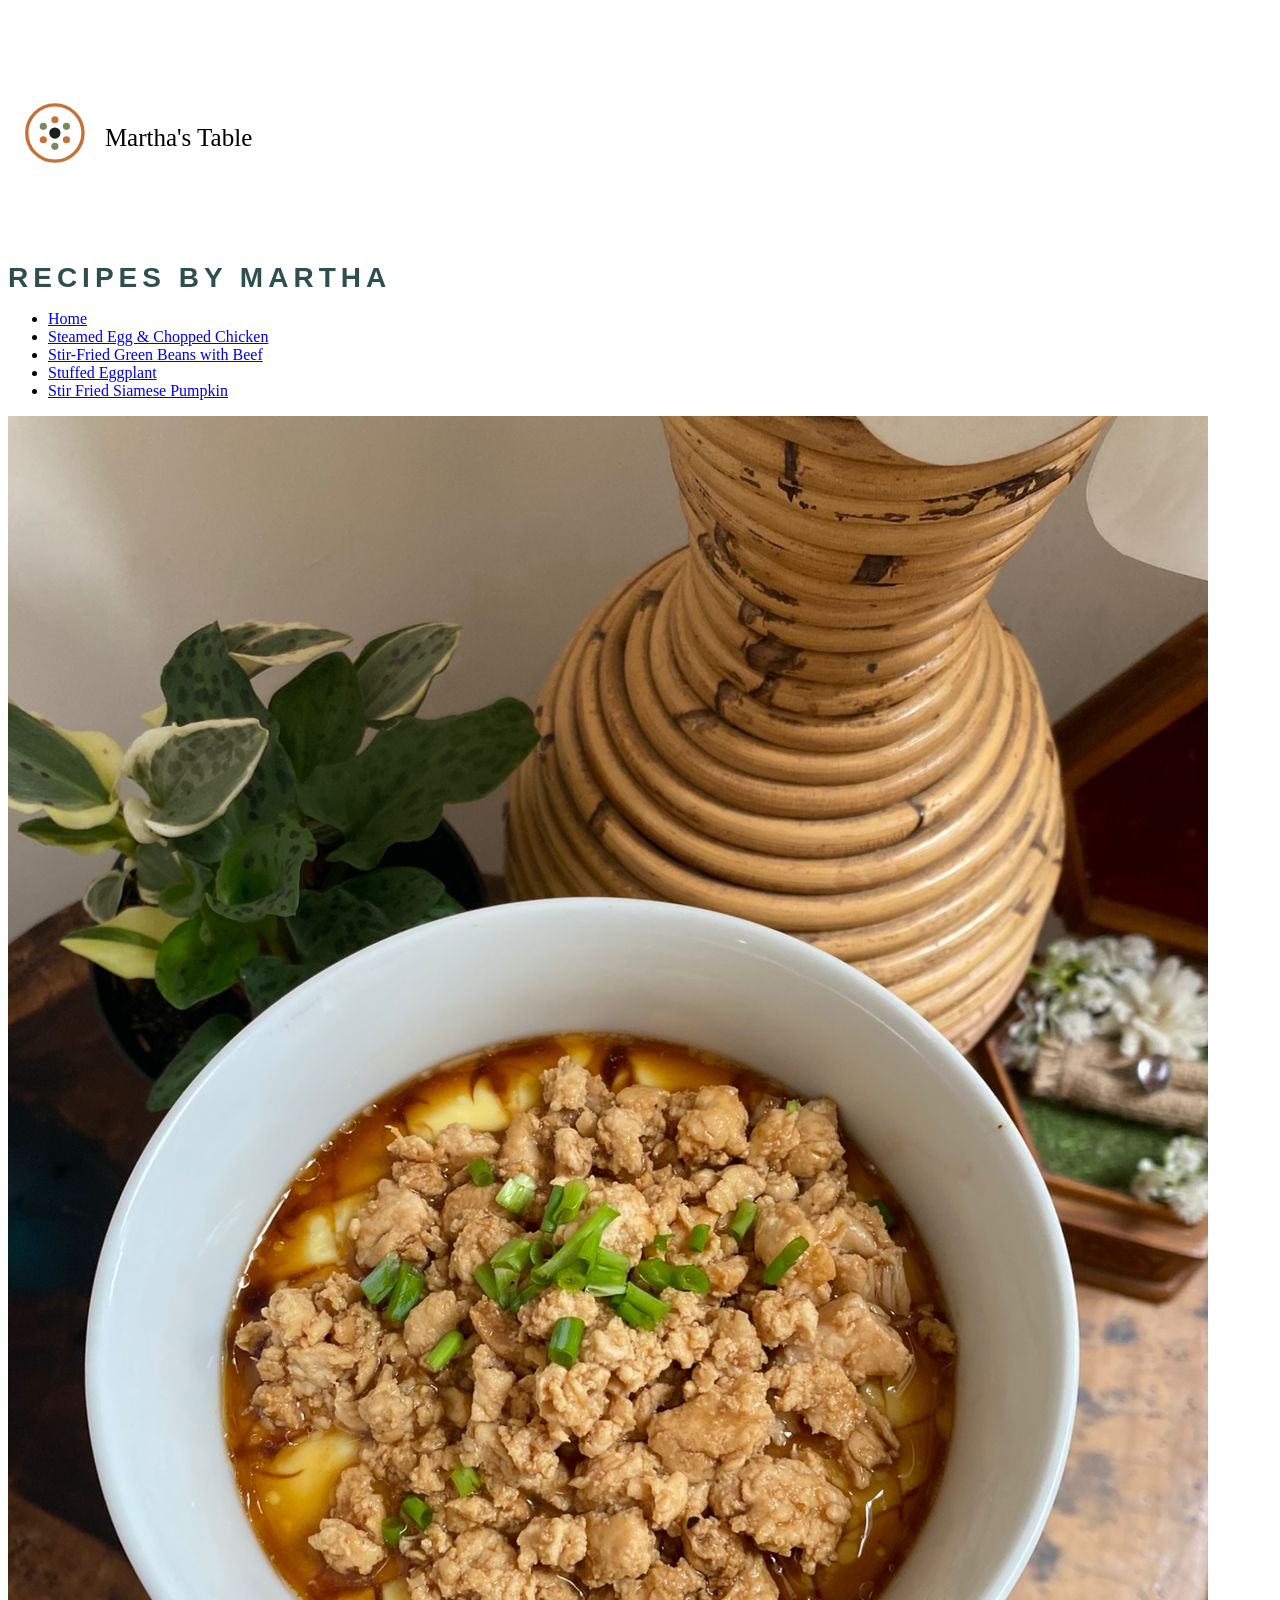
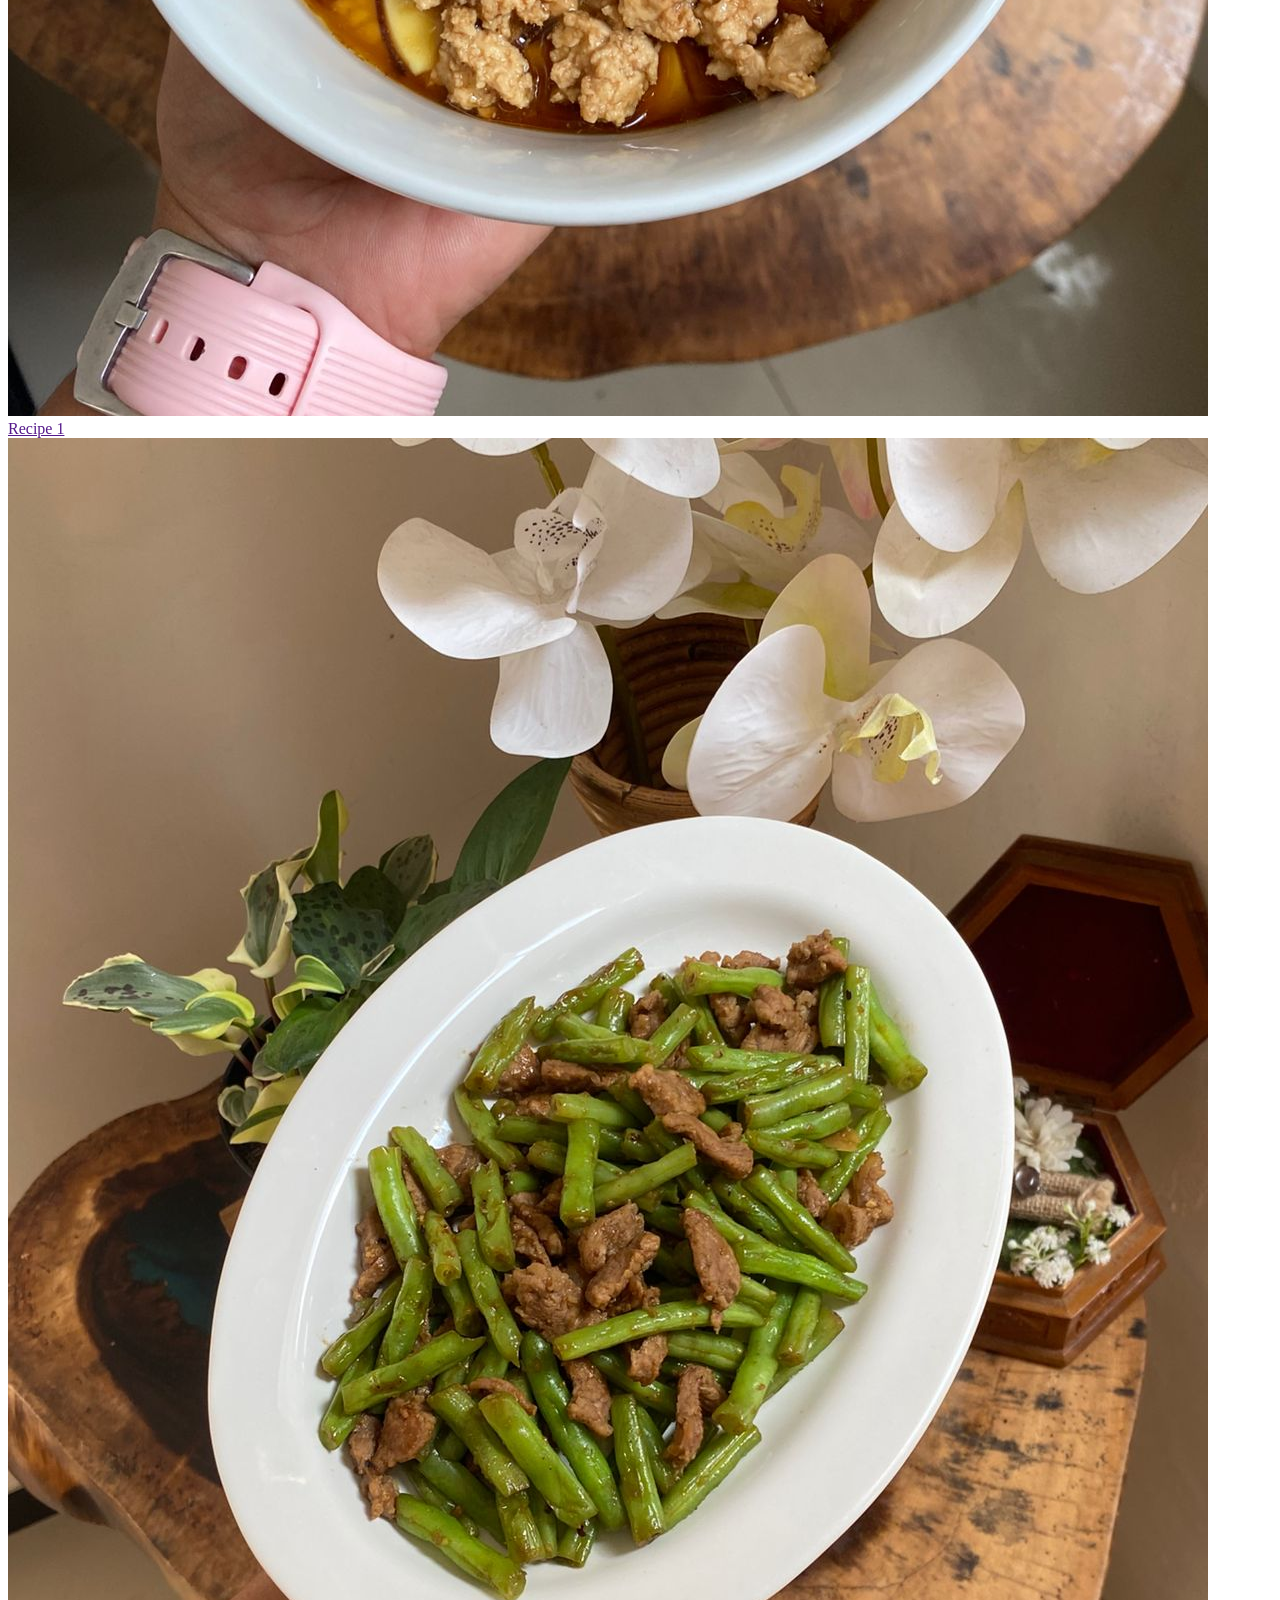
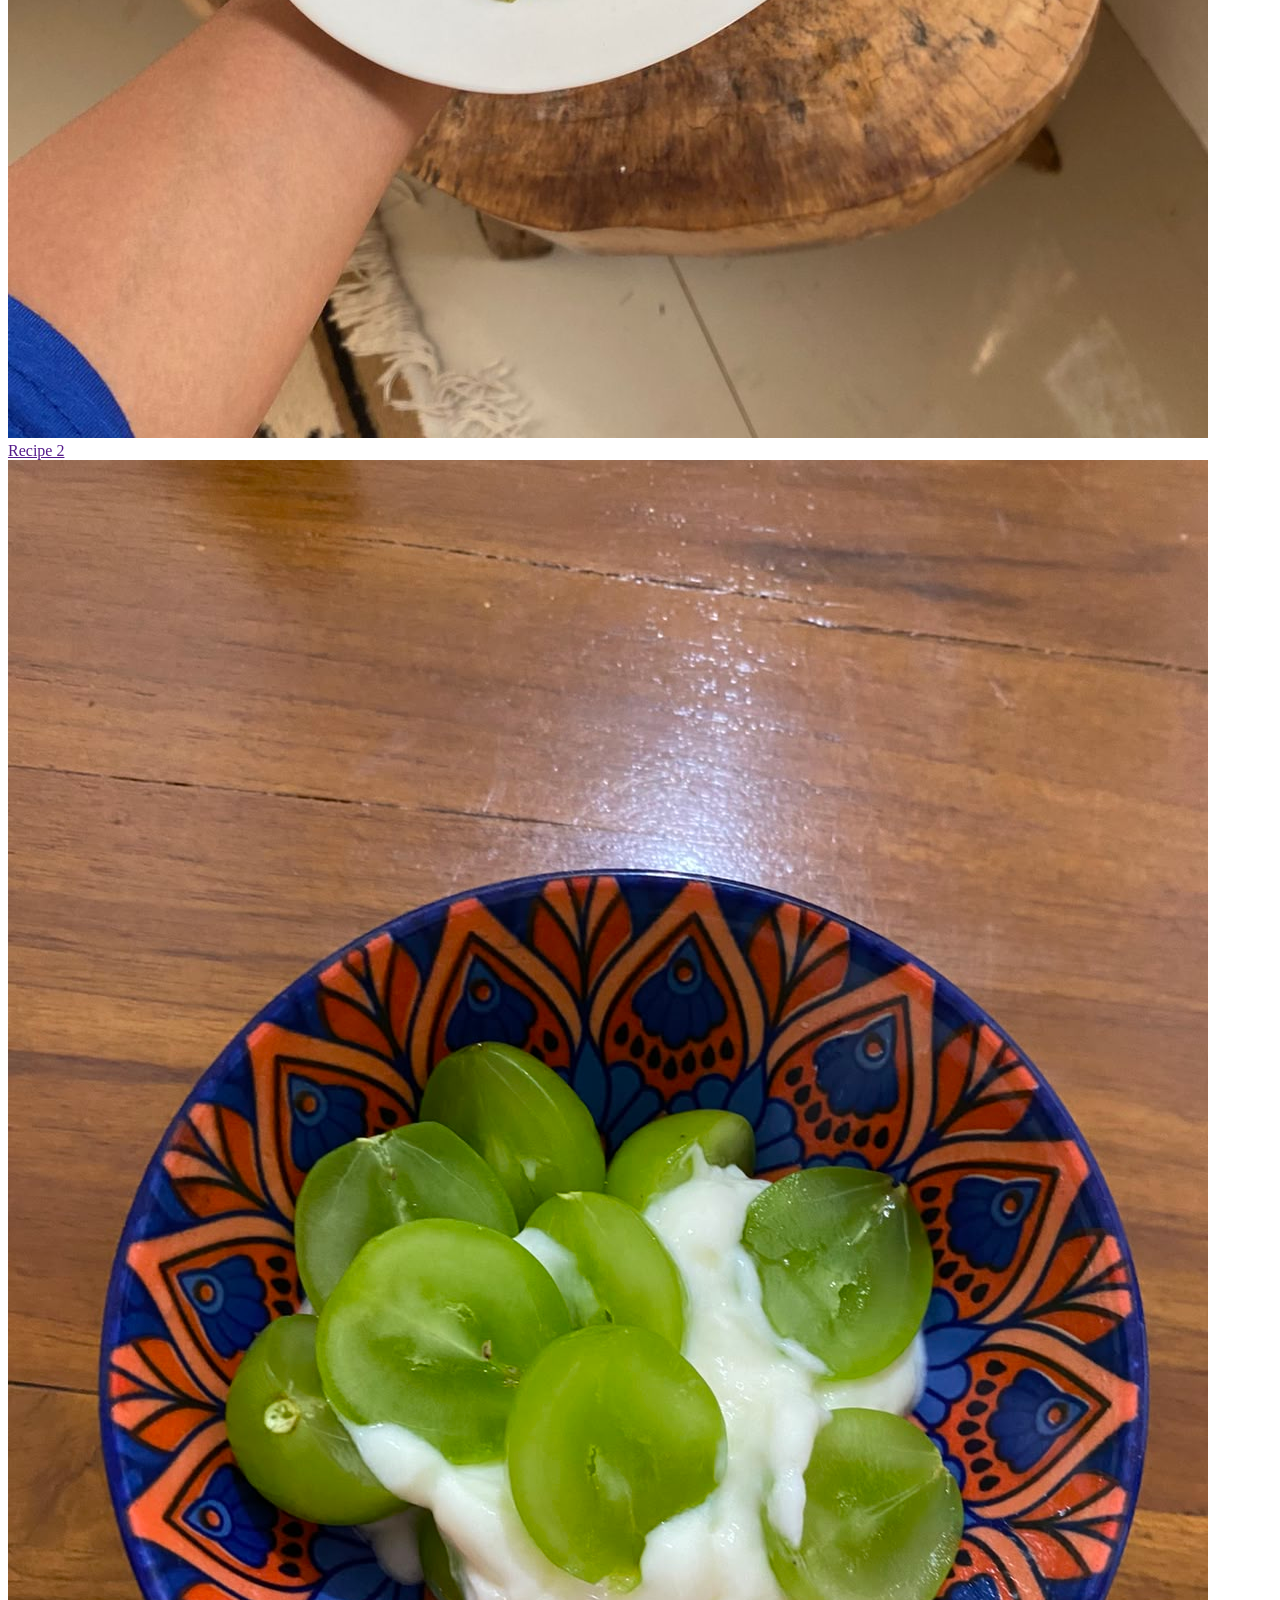
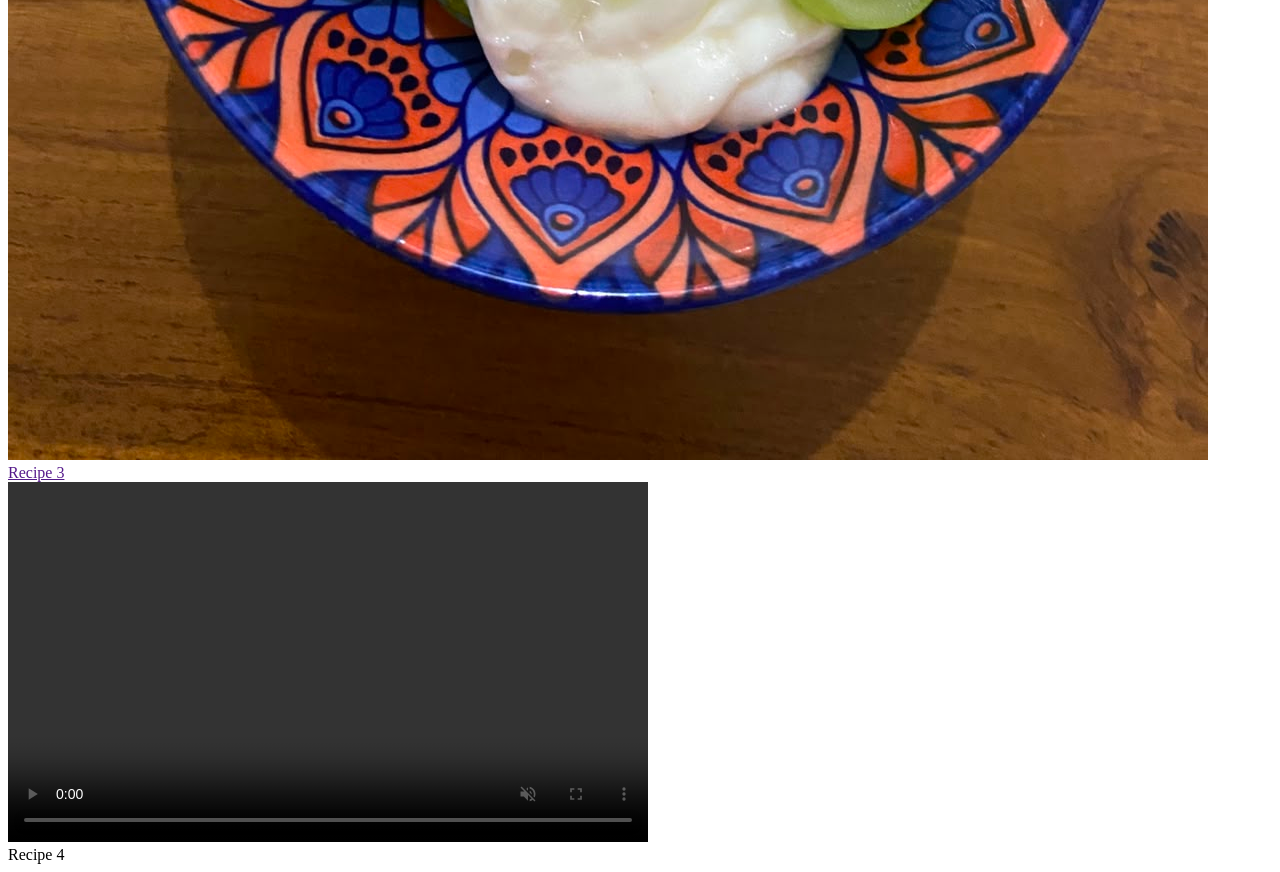
==== eggChicken.html @ 49f168c3 "Create eggChicken.html for Indonesian recipes This HTML file contains a webpage layout for Indonesia" ====
<!doctype html>
<html lang="en-US">

  <head>
    <meta charset="utf-8">
    <meta name="viewport" content="width=device-width, initial-scale=1.0">
      <!-- Description -->
    <meta name="description" content="A webpage about Indonesian recipes.">
      <!-- Author -->
    <meta name="author" content="Michael">
      <!-- Tell sites to index -->
    <meta name="robots" content="index, follow">
    <link rel="stylesheet" href="style2.css">
    <title>Martha's Table - Indonesian Recipes</title>
    <!-- Keyword Metadata -->
  <meta name="keywords" content="Indonesia, recipe, steamed egg, chicken, healthy, yogurt">
  </head>

  <body>

      <div class="header">
        <img src="logo.svg" alt="Website Logo" width="500" height="250">
        <h1>Recipes by Martha</h1>
          <nav>
            <ul tabindex = 0>
              <li tabindex = 0><a href="index.html">Home</a></li>
              <li tabindex = 0><a href="eggChicken.html">Steamed Egg & Chopped Chicken</a></li>
              <li tabindex = 0><a href="/greenBeansBeef.html">Stir-Fried Green Beans with Beef</a></li>
              <li tabindex = 0><a href="/eggplant">Stuffed Eggplant</a></li>
              <li tabindex = 0><a href="/pumpkin">Stir Fried Siamese Pumpkin</a></li>
            </ul>
          </nav>
      </div>
    <div class="page-wrapper">

      <main>
        <div class="recipe-grid">
          <div tabindex = 0 class="recipe-card">
            <a href="">
              <img src="porridge.jpeg" alt="Steamed Egg with Chopped Chicken in a bowl.">
              <div class="card-label">Recipe 1</div>
            </a>
          </div>  
          <div tabindex = 0 class="recipe-card">
            <a href="">
              <img src="beef_green_beans.jpeg" alt="Beef with Green Beans in a bowl.">
              <div tabindex = 0 class="card-label">Recipe 2</div>
            </a>
          </div>  
          <div tabindex = 0 class="recipe-card">
            <a href="">
              <img src="yogurt_and_grapes.jpg" alt="Yogurt and Grapes in a bowl">
              <div class="card-label">Recipe 3</div>
            </a>
          </div>  
          <div tabindex = 0 class="recipe-card">
            <video width="640" height="360" controls muted>
              <source src="stir_fried_siamese_pumpkin.mp4" type="video/mp4">
              Your browser does not support the video tag.
              aria-label="Phone camera footage of how to make stir-fried siamese pumpkin.">
            </video>

              <div class="card-label">Recipe 4</div>
            </a>
          </div>
      </main>
  </body>
</html>
---- style2.css ----
<style>
  body {
    margin: 0 10%;
    font: 1.25rem/1.75rem sans-serif;
    color: floralwhite;
    background-color: darkslatgray;
  }
  header {
    background-color: #faf2e4;
    text-align: center;
    padding: 12px;
    margin-bottom: 36px;
  }
h1 {
  color: darkslategray;
  font: bold 1.75rem sans-serif;
  text-transform: uppercase;
  letter-spacing: 5px;
  margin: 0;
}

p {
  line-height: 1.6; 
}

</style>
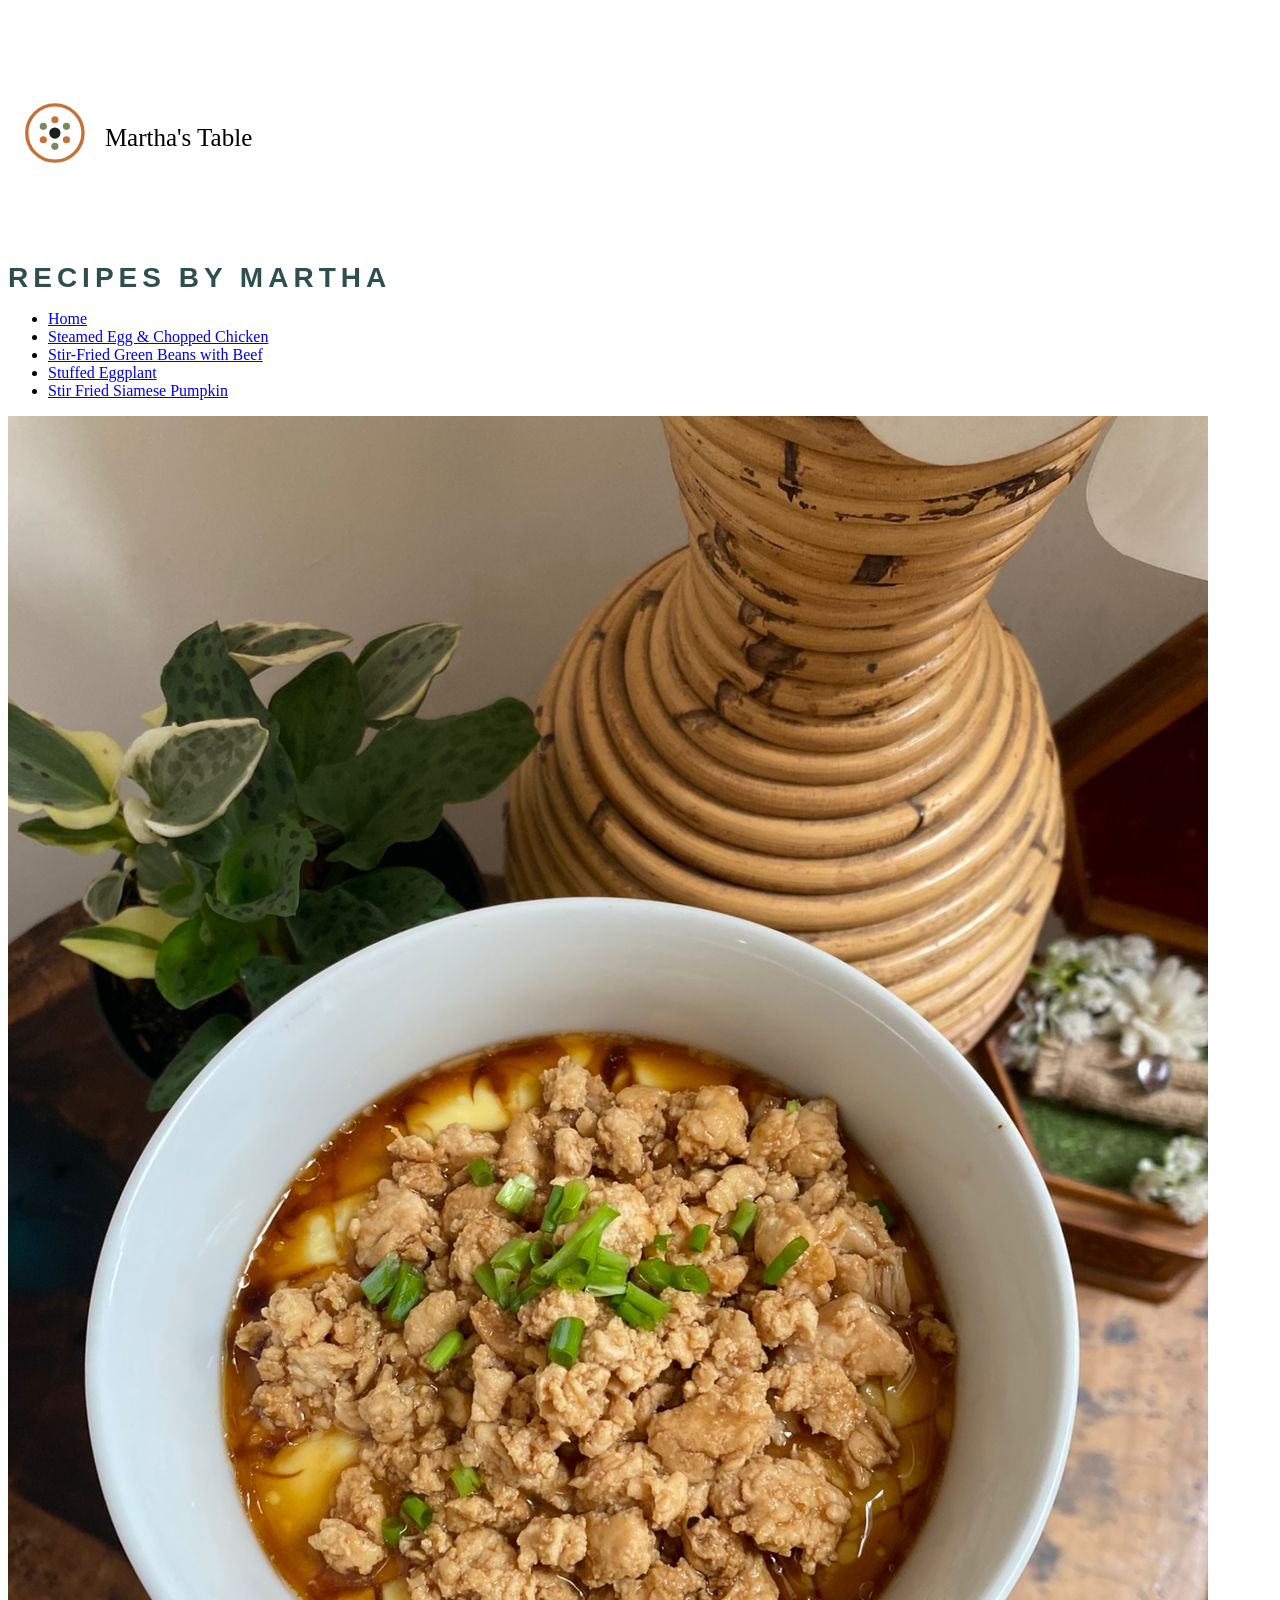
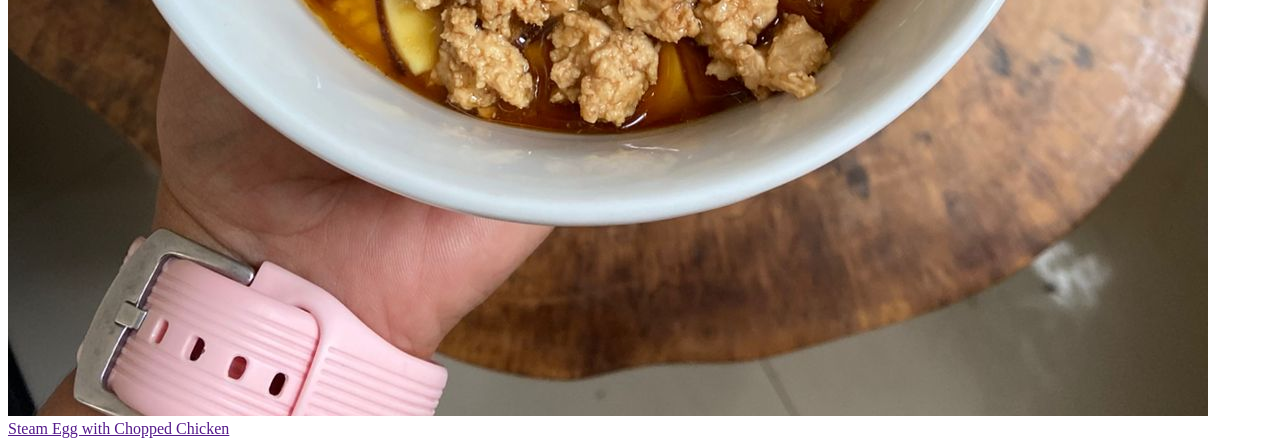
==== commit b2e24b12: "Refactor recipe links and update card labels Updated recipe links and labels in the navigation and m" ====
--- a/eggChicken.html
+++ b/eggChicken.html
@@ -25,9 +25,9 @@
             <ul tabindex = 0>
               <li tabindex = 0><a href="index.html">Home</a></li>
               <li tabindex = 0><a href="eggChicken.html">Steamed Egg & Chopped Chicken</a></li>
-              <li tabindex = 0><a href="/greenBeansBeef.html">Stir-Fried Green Beans with Beef</a></li>
-              <li tabindex = 0><a href="/eggplant">Stuffed Eggplant</a></li>
-              <li tabindex = 0><a href="/pumpkin">Stir Fried Siamese Pumpkin</a></li>
+              <li tabindex = 0><a href="greenBeansBeef.html">Stir-Fried Green Beans with Beef</a></li>
+              <li tabindex = 0><a href="eggplant.html">Stuffed Eggplant</a></li>
+              <li tabindex = 0><a href="pumpkin.html">Stir Fried Siamese Pumpkin</a></li>
             </ul>
           </nav>
       </div>
@@ -38,31 +38,9 @@
           <div tabindex = 0 class="recipe-card">
             <a href="">
               <img src="porridge.jpeg" alt="Steamed Egg with Chopped Chicken in a bowl.">
-              <div class="card-label">Recipe 1</div>
+              <div class="card-label">Steam Egg with Chopped Chicken</div>
             </a>
           </div>  
-          <div tabindex = 0 class="recipe-card">
-            <a href="">
-              <img src="beef_green_beans.jpeg" alt="Beef with Green Beans in a bowl.">
-              <div tabindex = 0 class="card-label">Recipe 2</div>
-            </a>
-          </div>  
-          <div tabindex = 0 class="recipe-card">
-            <a href="">
-              <img src="yogurt_and_grapes.jpg" alt="Yogurt and Grapes in a bowl">
-              <div class="card-label">Recipe 3</div>
-            </a>
-          </div>  
-          <div tabindex = 0 class="recipe-card">
-            <video width="640" height="360" controls muted>
-              <source src="stir_fried_siamese_pumpkin.mp4" type="video/mp4">
-              Your browser does not support the video tag.
-              aria-label="Phone camera footage of how to make stir-fried siamese pumpkin.">
-            </video>
-
-              <div class="card-label">Recipe 4</div>
-            </a>
-          </div>
       </main>
   </body>
 </html>
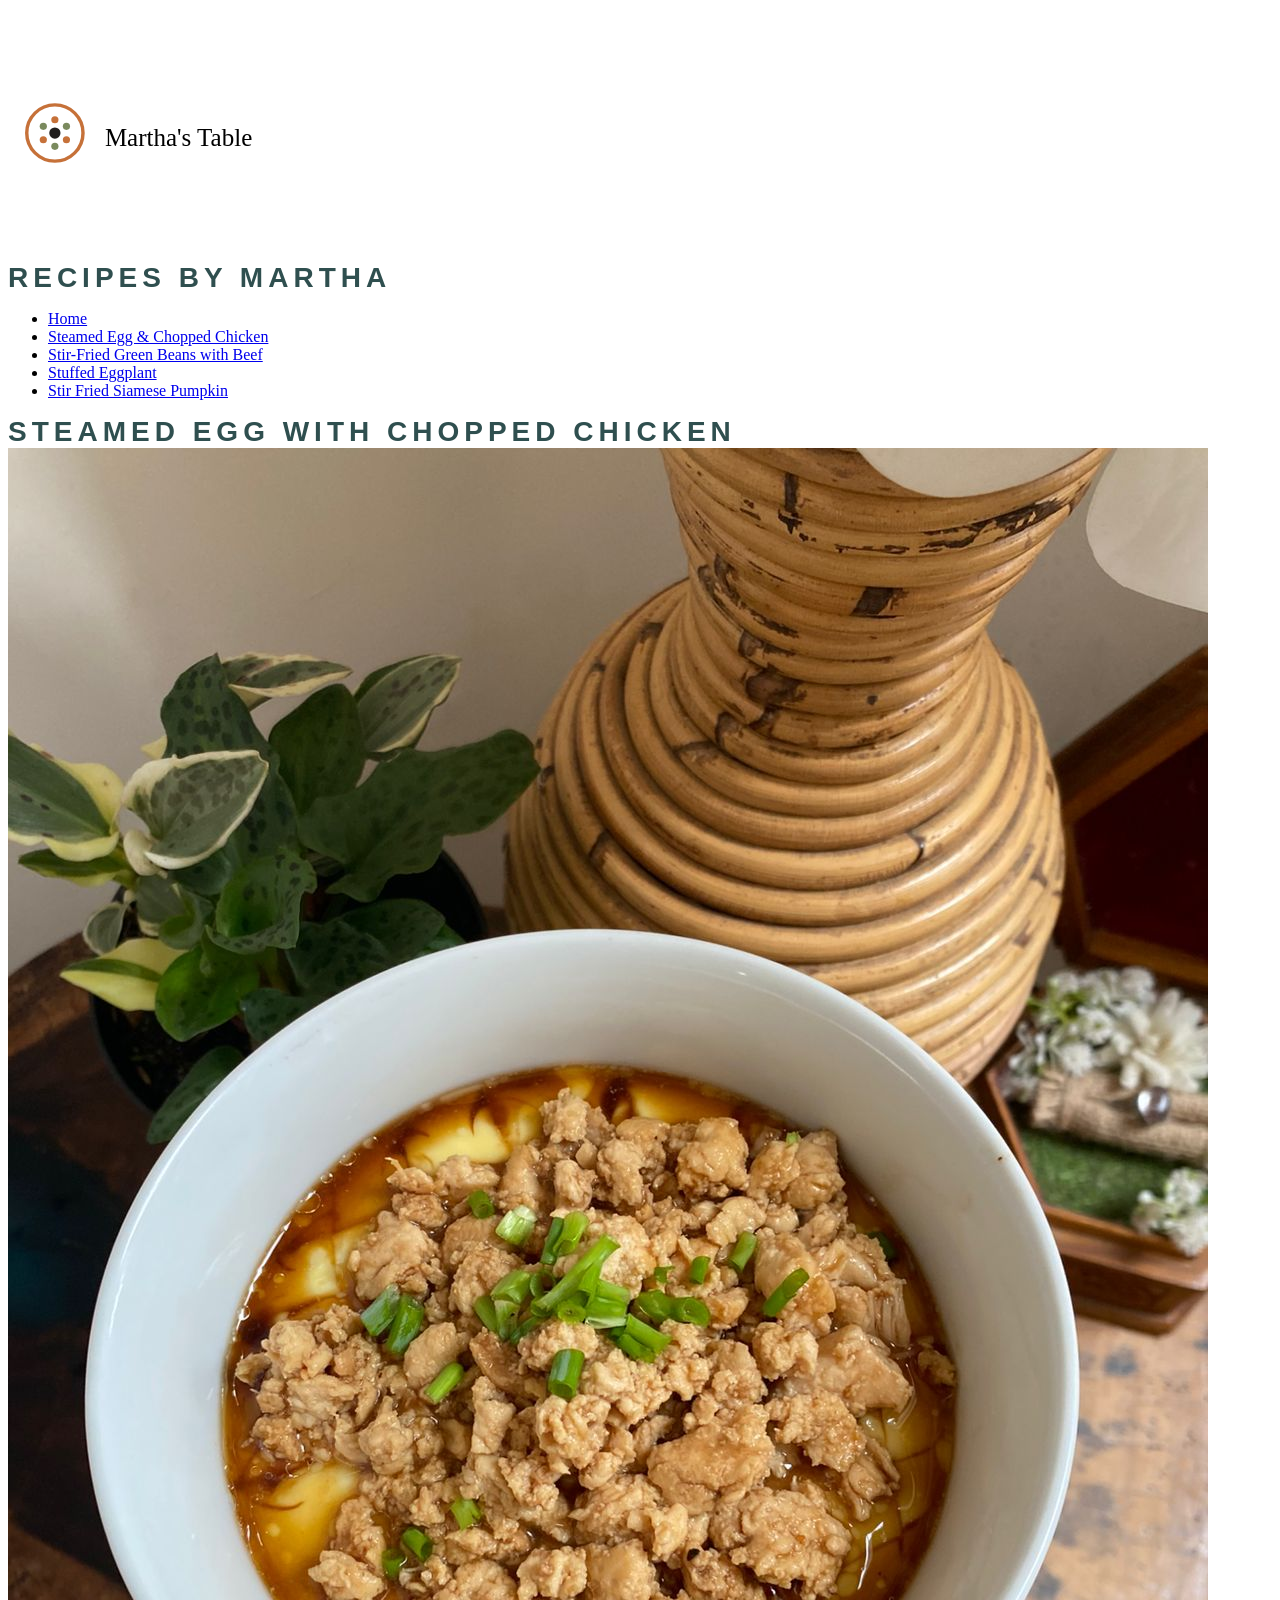
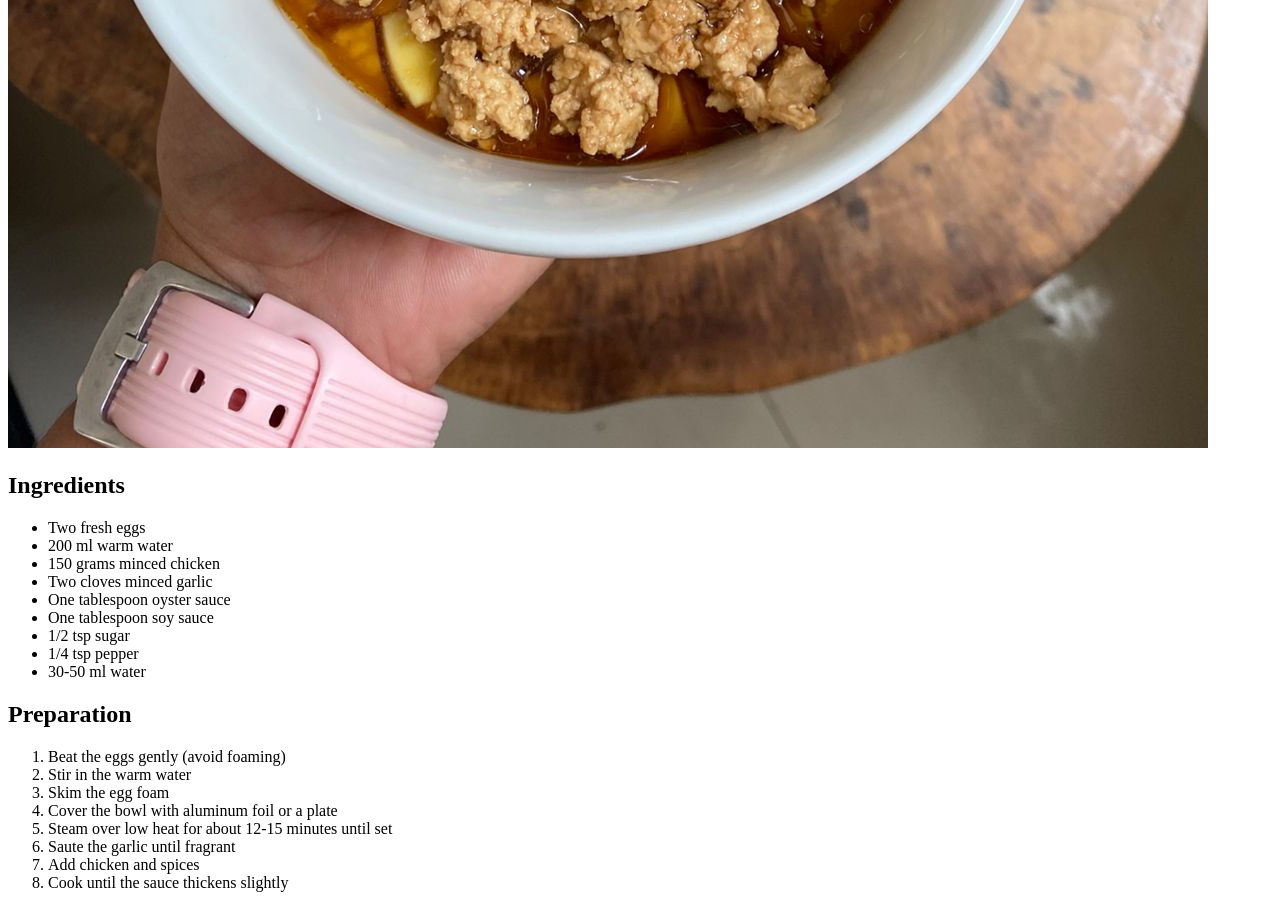
==== commit 9d75c328: "Modify keywords and enhance recipe content Updated keywords in meta tag and added recipe details." ====
--- a/eggChicken.html
+++ b/eggChicken.html
@@ -13,7 +13,7 @@
     <link rel="stylesheet" href="style2.css">
     <title>Martha's Table - Indonesian Recipes</title>
     <!-- Keyword Metadata -->
-  <meta name="keywords" content="Indonesia, recipe, steamed egg, chicken, healthy, yogurt">
+  <meta name="keywords" content="Indonesia, recipe, steamed egg, chicken, healthy">
   </head>
 
   <body>
@@ -35,12 +35,36 @@
 
       <main>
         <div class="recipe-grid">
+          <h1>Steamed Egg with Chopped Chicken</h1>
           <div tabindex = 0 class="recipe-card">
-            <a href="">
-              <img src="porridge.jpeg" alt="Steamed Egg with Chopped Chicken in a bowl.">
-              <div class="card-label">Steam Egg with Chopped Chicken</div>
+            <a href="eggChicken.html">
+              <img src="porridge.jpeg" alt="Steamed Egg with Chopped Chicken">
+
             </a>
-          </div>  
+          </div>
+          <h2>Ingredients</h2>
+           <ul>
+             <li>Two fresh eggs</li>
+             <li>200 ml warm water</li>
+             <li>150 grams minced chicken</li>
+             <li>Two cloves minced garlic</li>
+             <li>One tablespoon oyster sauce</li>
+             <li>One tablespoon soy sauce</li>
+             <li>1/2 tsp sugar</li>
+             <li>1/4 tsp pepper</li>
+             <li>30-50 ml water</li>
+           </ul> 
+          <h2>Preparation</h2>
+            <ol>
+              <li>Beat the eggs gently (avoid foaming)</li>
+              <li>Stir in the warm water</li>
+              <li>Skim the egg foam</li>
+              <li>Cover the bowl with aluminum foil or a plate</li>
+              <li>Steam over low heat for about 12-15 minutes until set</li>
+              <li>Saute the garlic until fragrant</li>
+              <li>Add chicken and spices</li>
+              <li>Cook until the sauce thickens slightly</li>
+            </ol>
       </main>
   </body>
 </html>
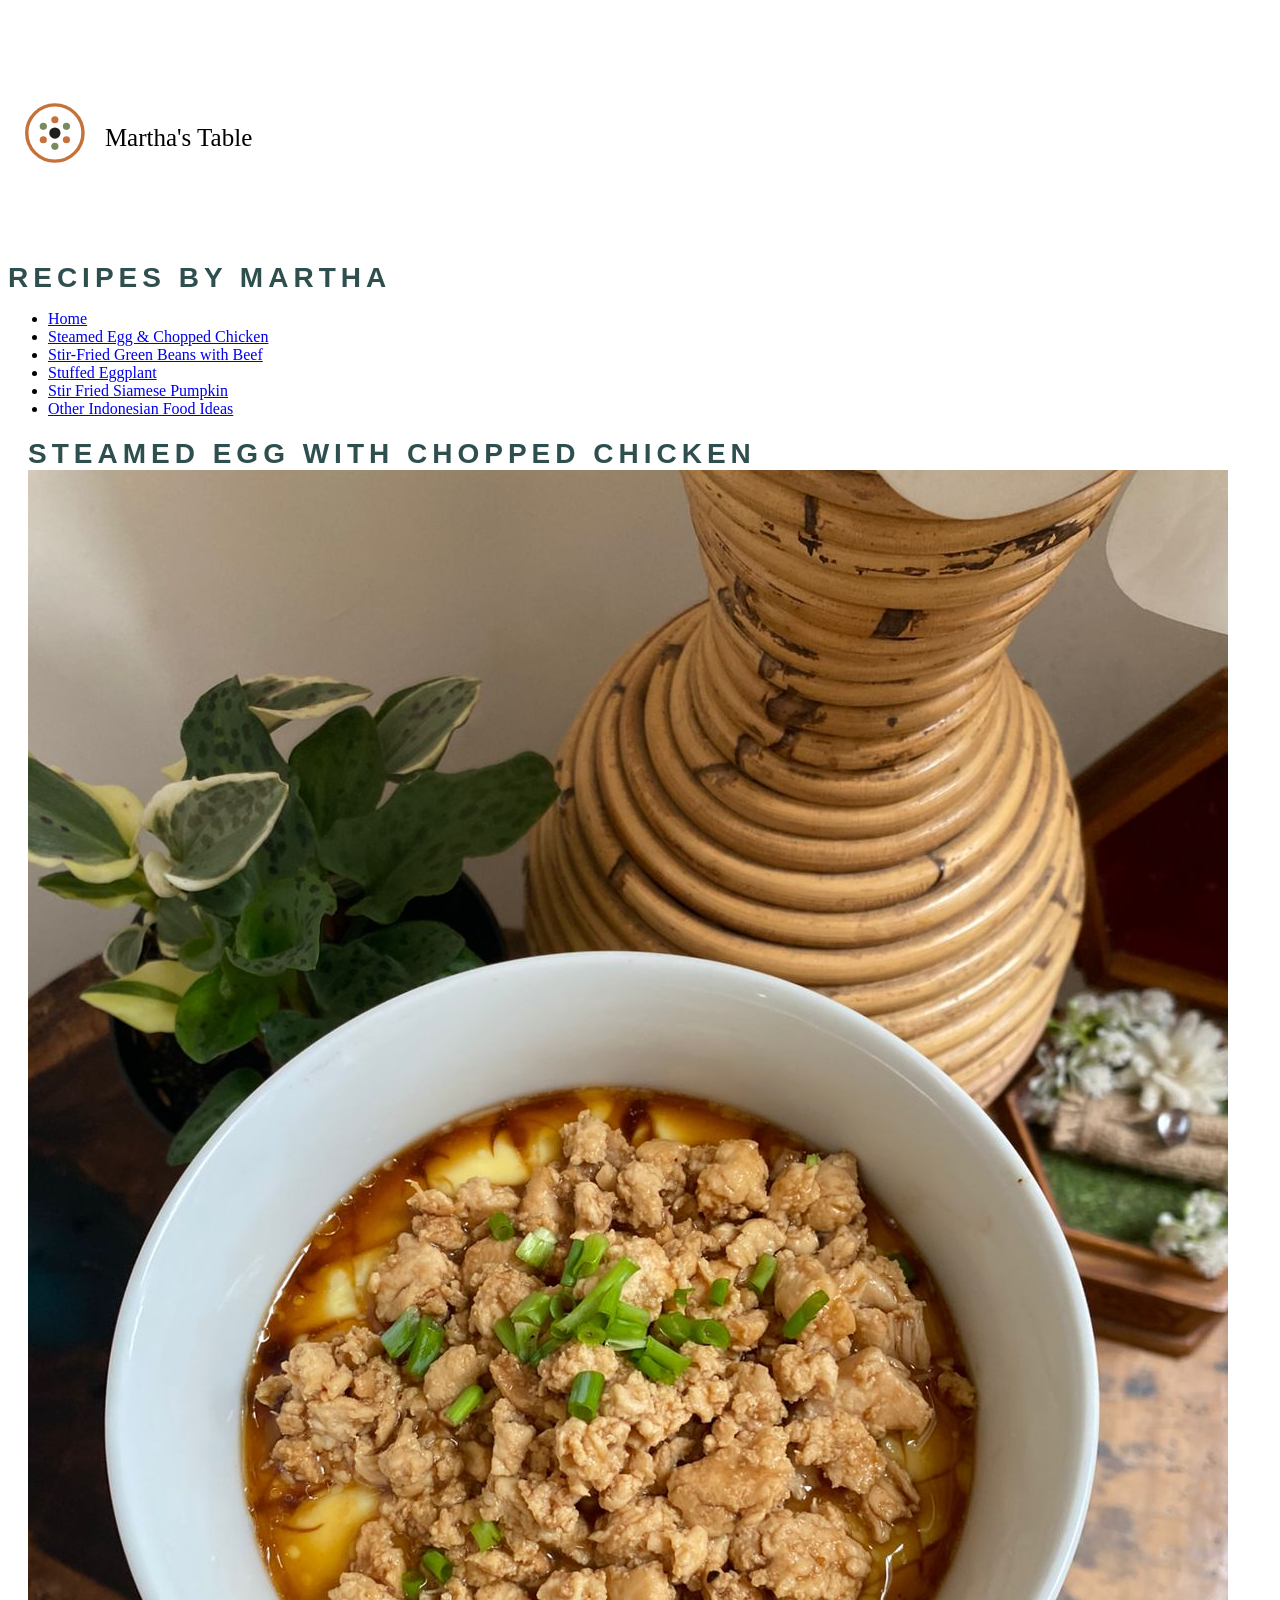
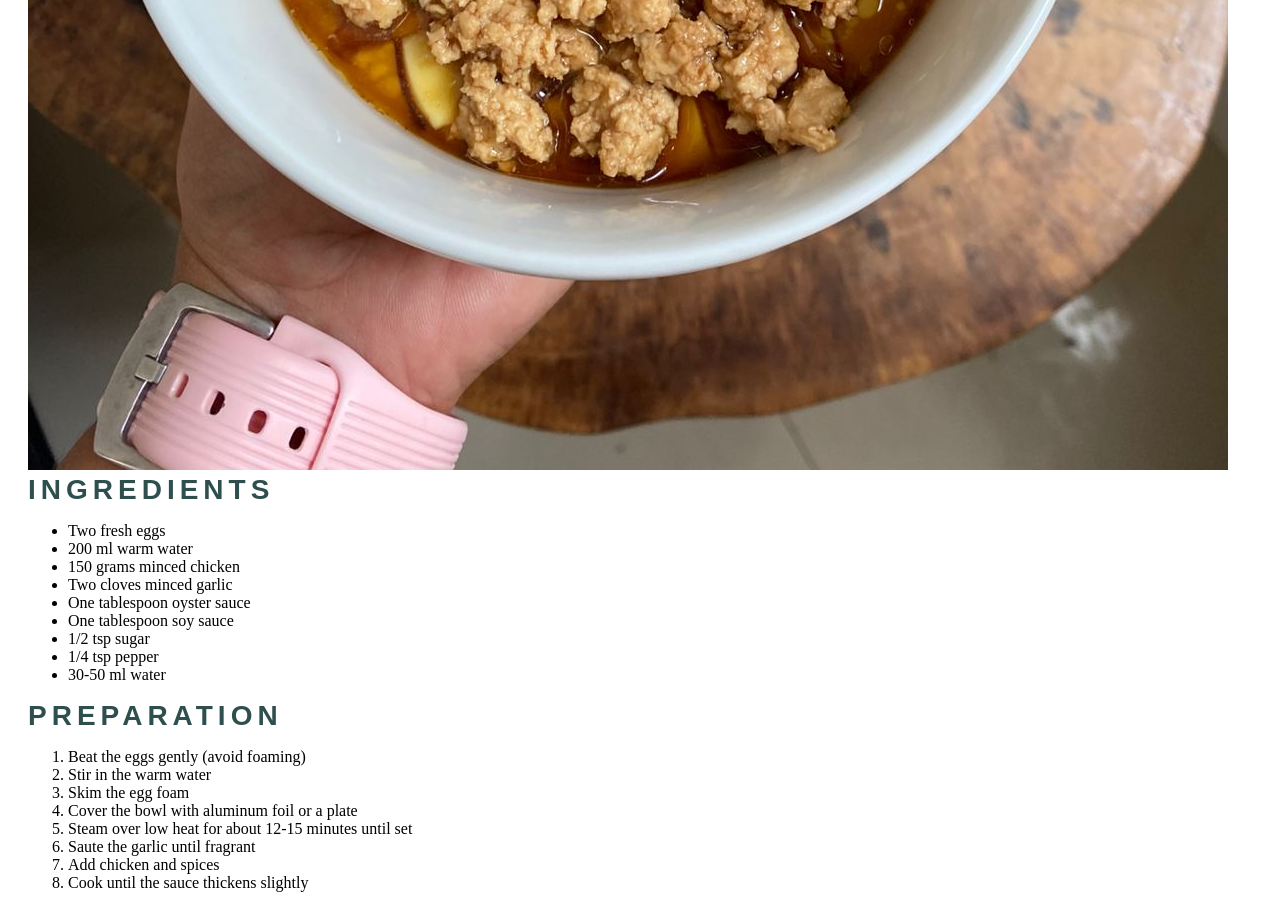
==== commit 38aa243c: "Add link to Other Indonesian Food Ideas" ====
--- a/eggChicken.html
+++ b/eggChicken.html
@@ -28,6 +28,7 @@
               <li tabindex = 0><a href="greenBeansBeef.html">Stir-Fried Green Beans with Beef</a></li>
               <li tabindex = 0><a href="eggplant.html">Stuffed Eggplant</a></li>
               <li tabindex = 0><a href="pumpkin.html">Stir Fried Siamese Pumpkin</a></li>
+              <li tabindex = 0><a href="https://migrationology.com/indonesian-food/">Other Indonesian Food Ideas</a></li>
             </ul>
           </nav>
       </div>
--- a/style2.css
+++ b/style2.css
@@ -3,7 +3,7 @@
     margin: 0 10%;
     font: 1.25rem/1.75rem sans-serif;
     color: floralwhite;
-    background-color: darkslatgray;
+    background-color: darkslategray;
   }
   header {
     background-color: #faf2e4;
@@ -18,6 +18,18 @@
   letter-spacing: 5px;
   margin: 0;
 }
+h2 {
+  color: darkslategray;
+  font: bold 1.75rem sans-serif;
+  text-transform: uppercase;
+  letter-spacing: 5px;
+  margin: 0;
+}
+
+.recipe-grid {
+  box-sizing: content-box;
+  margin: 20px;
+}
 
 p {
   line-height: 1.6; 
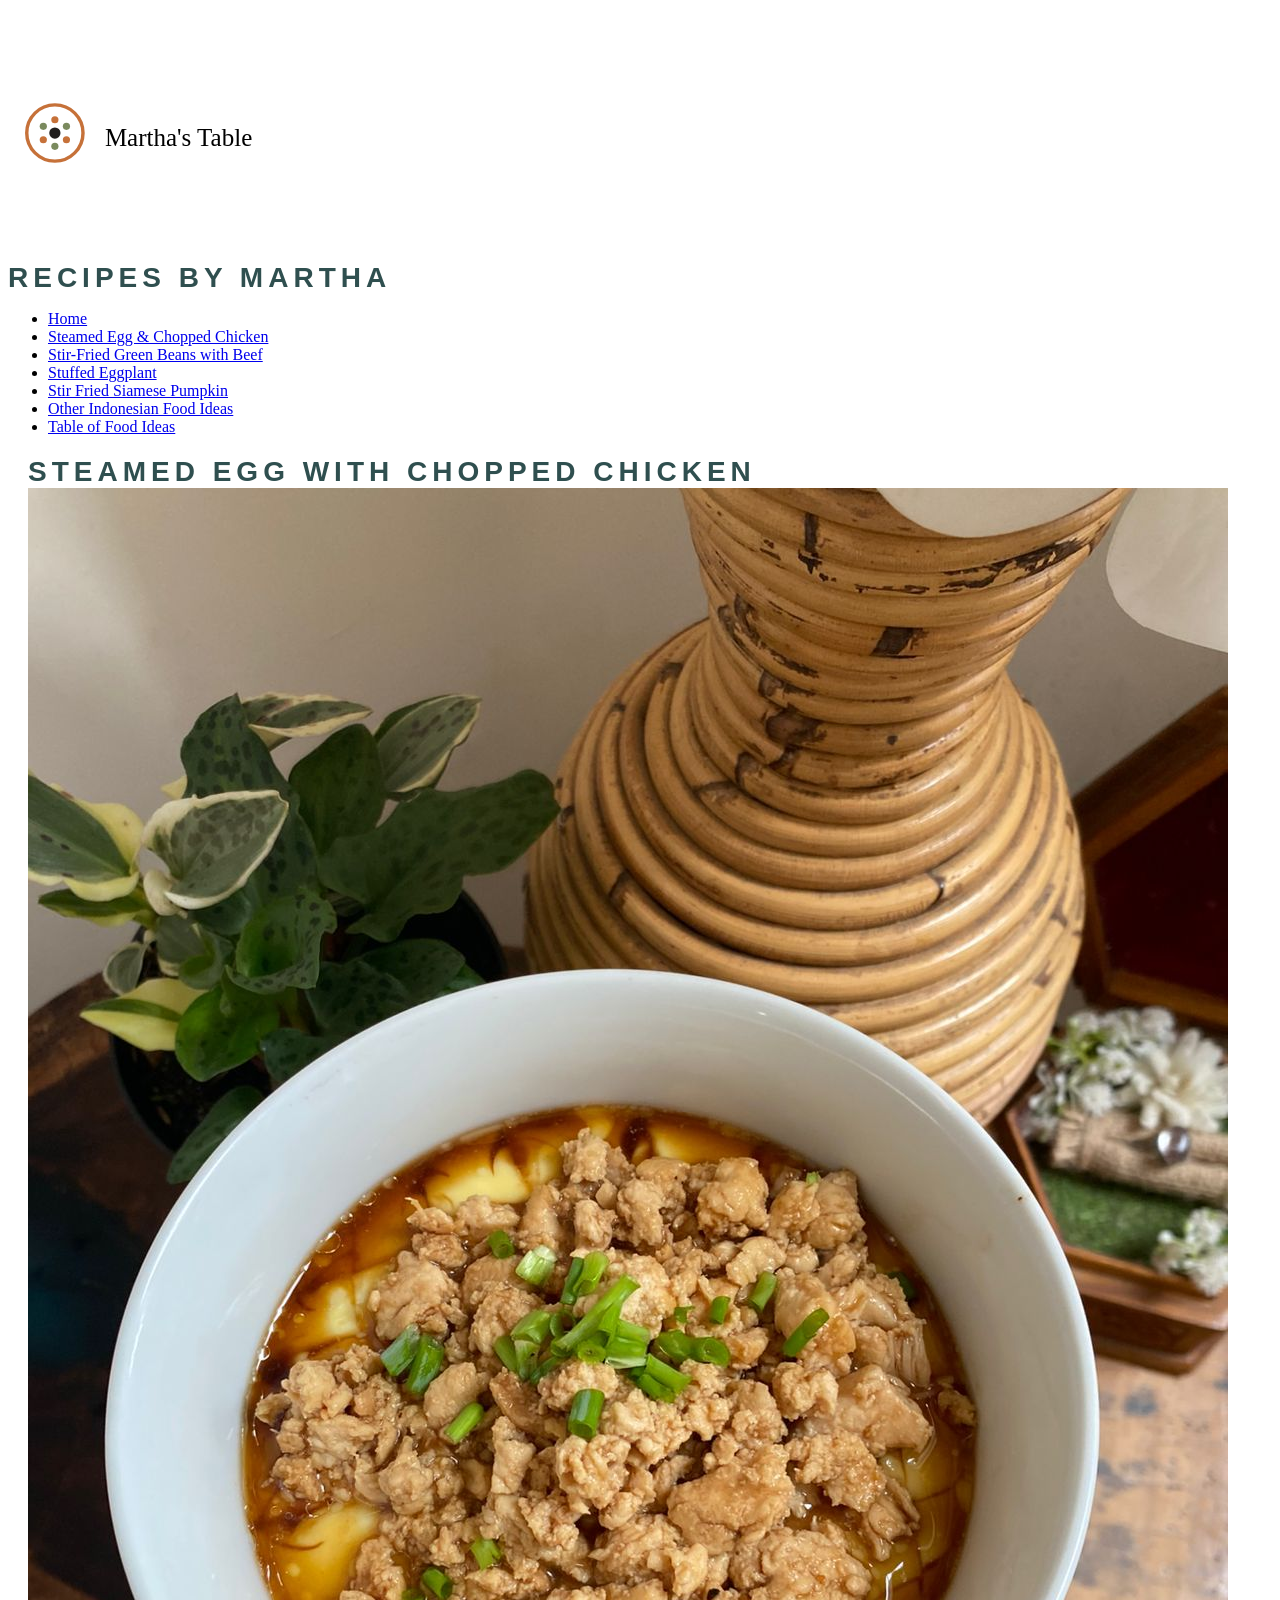
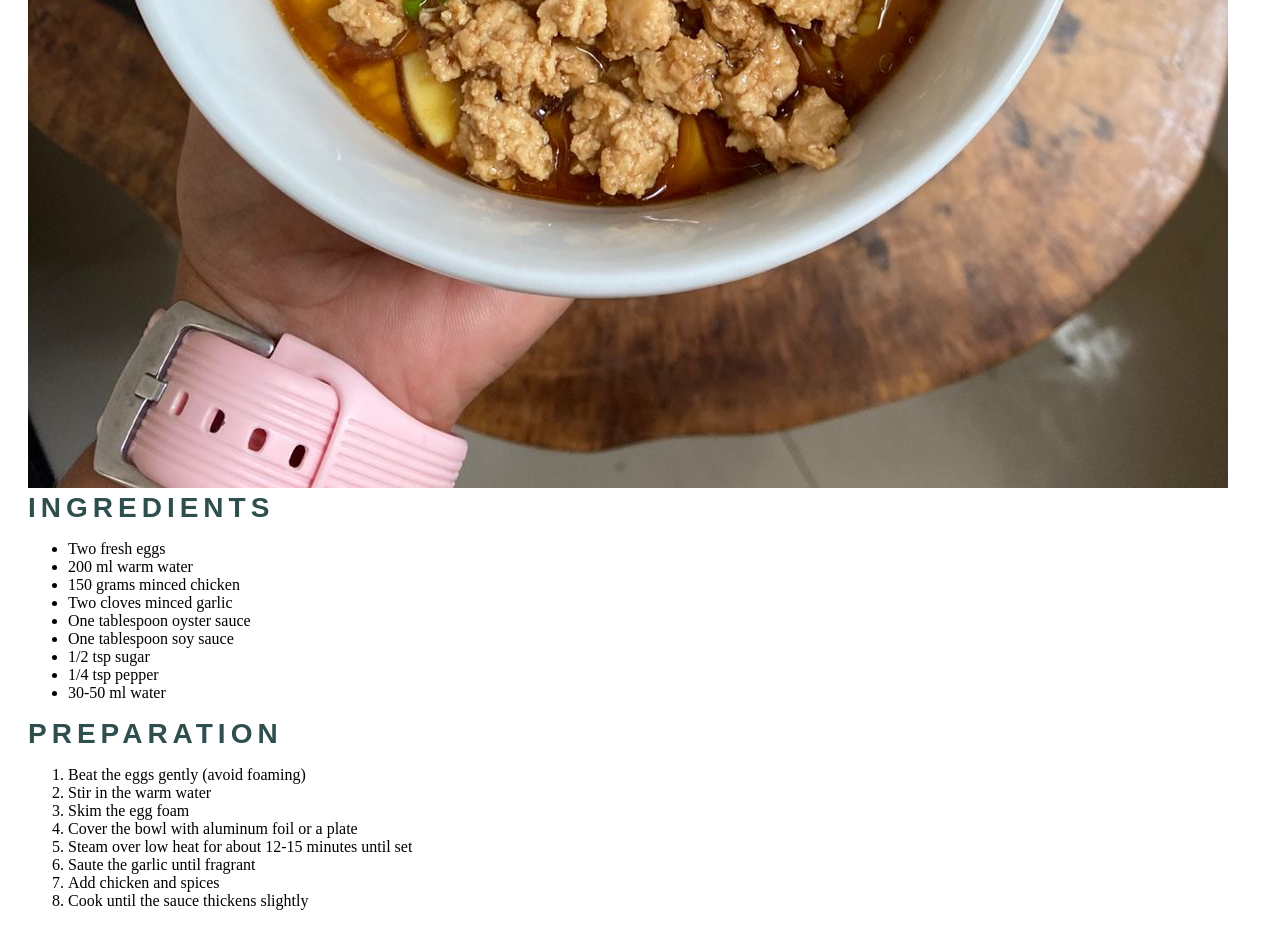
==== commit c8cf41f1: "Add link to Table of Food Ideas in eggChicken.html" ====
--- a/eggChicken.html
+++ b/eggChicken.html
@@ -29,6 +29,7 @@
               <li tabindex = 0><a href="eggplant.html">Stuffed Eggplant</a></li>
               <li tabindex = 0><a href="pumpkin.html">Stir Fried Siamese Pumpkin</a></li>
               <li tabindex = 0><a href="https://migrationology.com/indonesian-food/">Other Indonesian Food Ideas</a></li>
+              <li tabindex = 0><a href="table.html">Table of Food Ideas</a></li>
             </ul>
           </nav>
       </div>
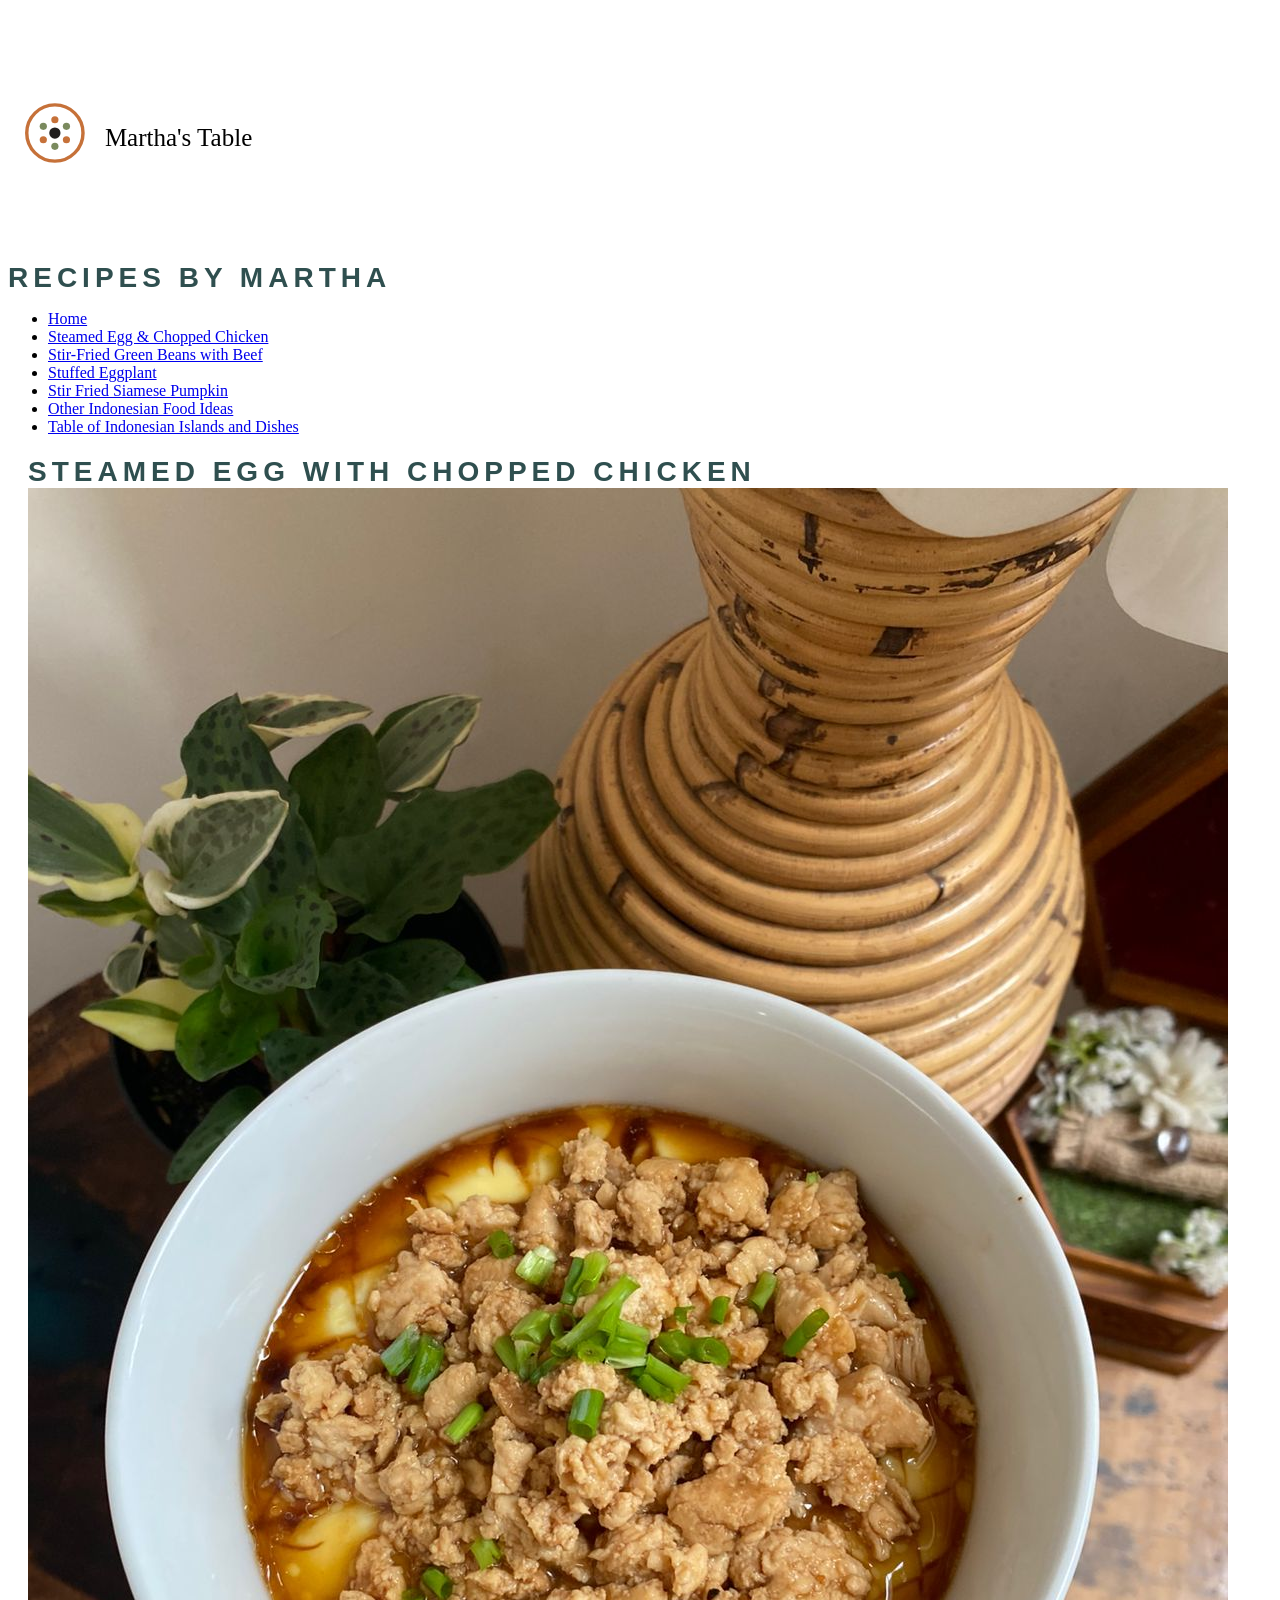
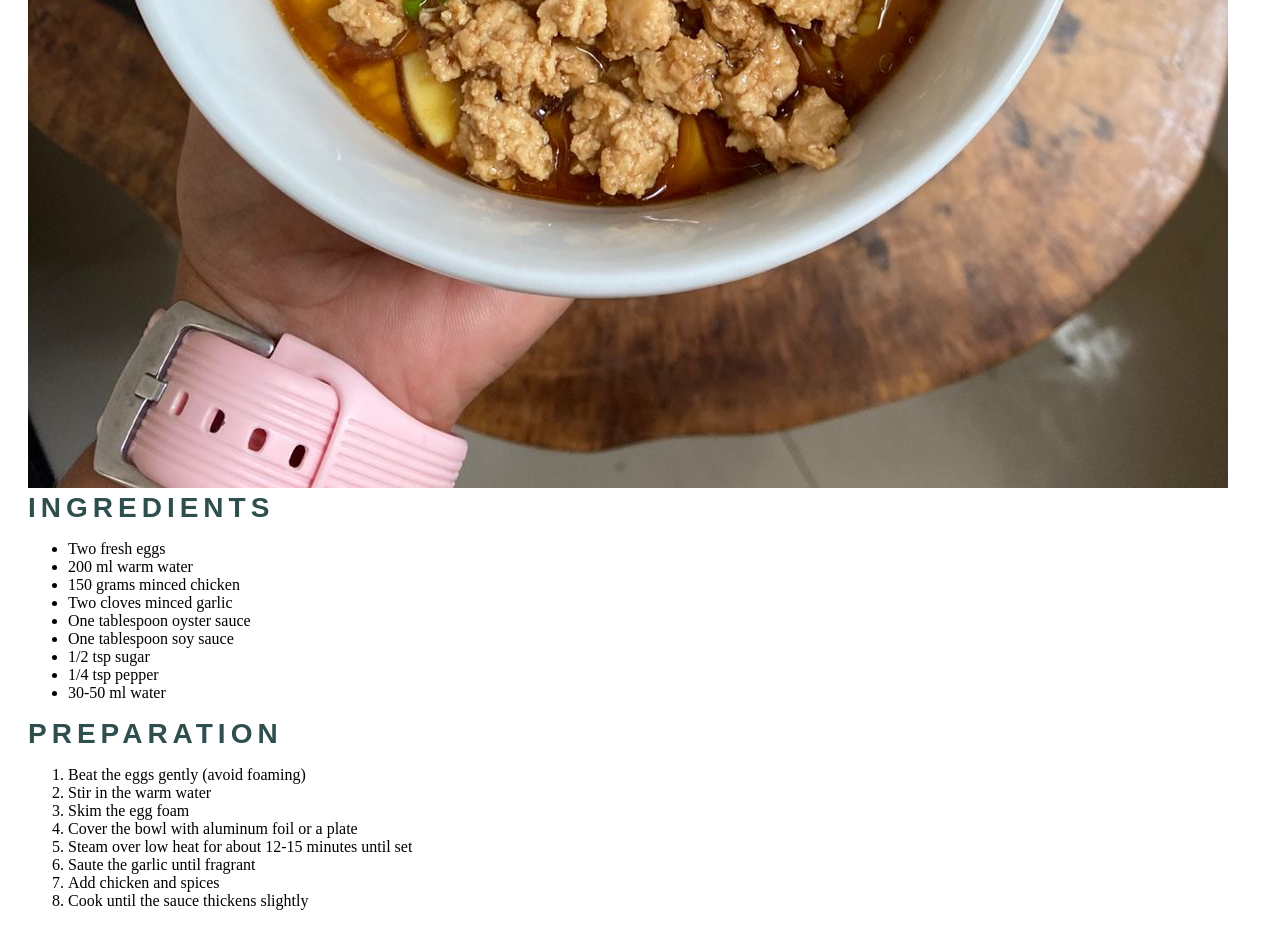
==== commit 5be1f065: "Update link text for Table of Food Ideas" ====
--- a/eggChicken.html
+++ b/eggChicken.html
@@ -29,7 +29,7 @@
               <li tabindex = 0><a href="eggplant.html">Stuffed Eggplant</a></li>
               <li tabindex = 0><a href="pumpkin.html">Stir Fried Siamese Pumpkin</a></li>
               <li tabindex = 0><a href="https://migrationology.com/indonesian-food/">Other Indonesian Food Ideas</a></li>
-              <li tabindex = 0><a href="table.html">Table of Food Ideas</a></li>
+              <li tabindex = 0><a href="table.html">Table of Indonesian Islands and Dishes</a></li>
             </ul>
           </nav>
       </div>
